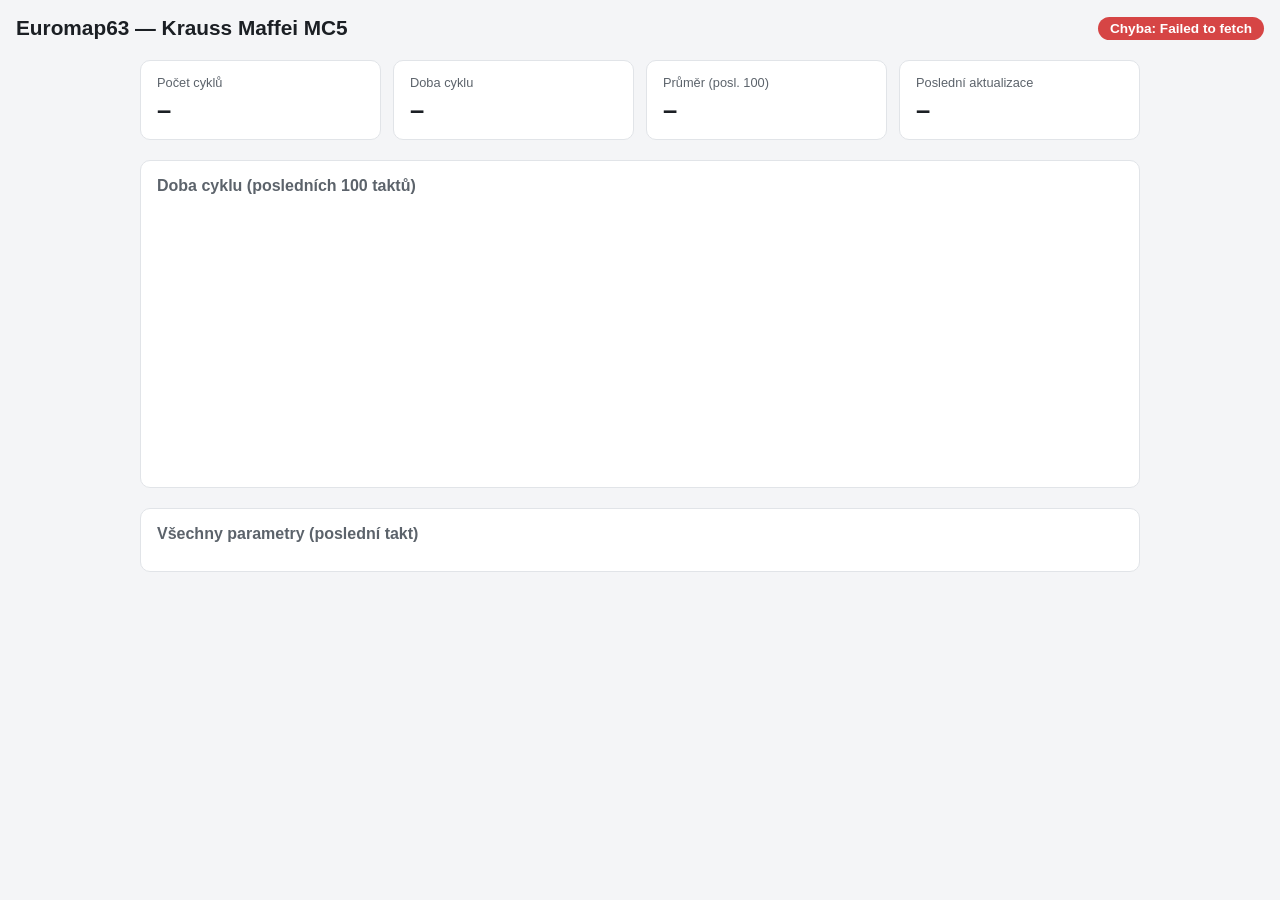
==== frontend/index.html @ ab3aee49 "Initial commit: Euromap63 data collection stack for KM MC5 FTP (pure-ftpd) + TimescaleDB + Python co" ====
<!doctype html>
<html lang="cs">
<head>
<meta charset="utf-8">
<meta name="viewport" content="width=device-width, initial-scale=1">
<title>Euromap63 — KM MC5</title>
<link rel="stylesheet" href="style.css">
</head>
<body>
  <header>
    <h1>Euromap63 — Krauss Maffei MC5</h1>
    <div id="status" class="status status--waiting">Připojuji…</div>
  </header>

  <main>
    <section class="cards" id="cards">
      <div class="card"><div class="card__label">Počet cyklů</div><div class="card__value" id="val-cycles">–</div></div>
      <div class="card"><div class="card__label">Doba cyklu</div><div class="card__value" id="val-cycletime">–</div></div>
      <div class="card"><div class="card__label">Průměr (posl. 100)</div><div class="card__value" id="val-avg">–</div></div>
      <div class="card"><div class="card__label">Poslední aktualizace</div><div class="card__value" id="val-updated">–</div></div>
    </section>

    <section class="chart-section">
      <h2>Doba cyklu (posledních <span id="chart-count">100</span> taktů)</h2>
      <canvas id="cycleChart" width="900" height="260"></canvas>
    </section>

    <section class="params">
      <h2>Všechny parametry (poslední takt)</h2>
      <table id="paramsTable"><tbody></tbody></table>
    </section>
  </main>

  <script src="config.js"></script>
  <script src="app.js"></script>
</body>
</html>
---- frontend/style.css ----
:root {
  --bg: #f4f5f7;
  --surface: #ffffff;
  --text: #1b1f24;
  --muted: #5c636b;
  --border: #e1e4e8;
  --accent: #2f6fed;
  --ok: #1f9d55;
  --warn: #e0a800;
  --err: #d64545;
}

@media (prefers-color-scheme: dark) {
  :root {
    --bg: #14161a;
    --surface: #1d2025;
    --text: #e8eaed;
    --muted: #9aa1a9;
    --border: #2b2f36;
    --accent: #5b8bf7;
  }
}

* { box-sizing: border-box; }

body {
  margin: 0;
  padding-block: 16px;
  padding-inline: 16px;
  background: var(--bg);
  color: var(--text);
  font-family: -apple-system, Segoe UI, Roboto, Helvetica, Arial, sans-serif;
}

header {
  display: flex;
  flex-wrap: wrap;
  align-items: center;
  justify-content: space-between;
  gap: 12px;
  margin-bottom: 20px;
}

h1 { font-size: 1.3rem; margin: 0; }
h2 { font-size: 1rem; color: var(--muted); margin: 0 0 12px; }

.status {
  padding: 4px 12px;
  border-radius: 999px;
  font-size: 0.85rem;
  font-weight: 600;
}
.status--waiting { background: var(--warn); color: #3a2c00; }
.status--ok { background: var(--ok); color: #fff; }
.status--err { background: var(--err); color: #fff; }

main {
  display: flex;
  flex-direction: column;
  gap: 20px;
  max-width: 1000px;
  margin: 0 auto;
}

.cards {
  display: grid;
  grid-template-columns: repeat(auto-fit, minmax(160px, 1fr));
  gap: 12px;
}

.card {
  background: var(--surface);
  border: 1px solid var(--border);
  border-radius: 10px;
  padding: 14px 16px;
}
.card__label { font-size: 0.8rem; color: var(--muted); margin-bottom: 6px; }
.card__value { font-size: 1.6rem; font-weight: 700; font-variant-numeric: tabular-nums; }

.chart-section, .params {
  background: var(--surface);
  border: 1px solid var(--border);
  border-radius: 10px;
  padding: 16px;
}

canvas { max-width: 100%; height: auto; }

table { width: 100%; border-collapse: collapse; font-size: 0.9rem; }
th, td {
  text-align: left;
  padding: 6px 8px;
  border-bottom: 1px solid var(--border);
}
th { color: var(--muted); font-weight: 600; }
td.num { font-variant-numeric: tabular-nums; text-align: right; }
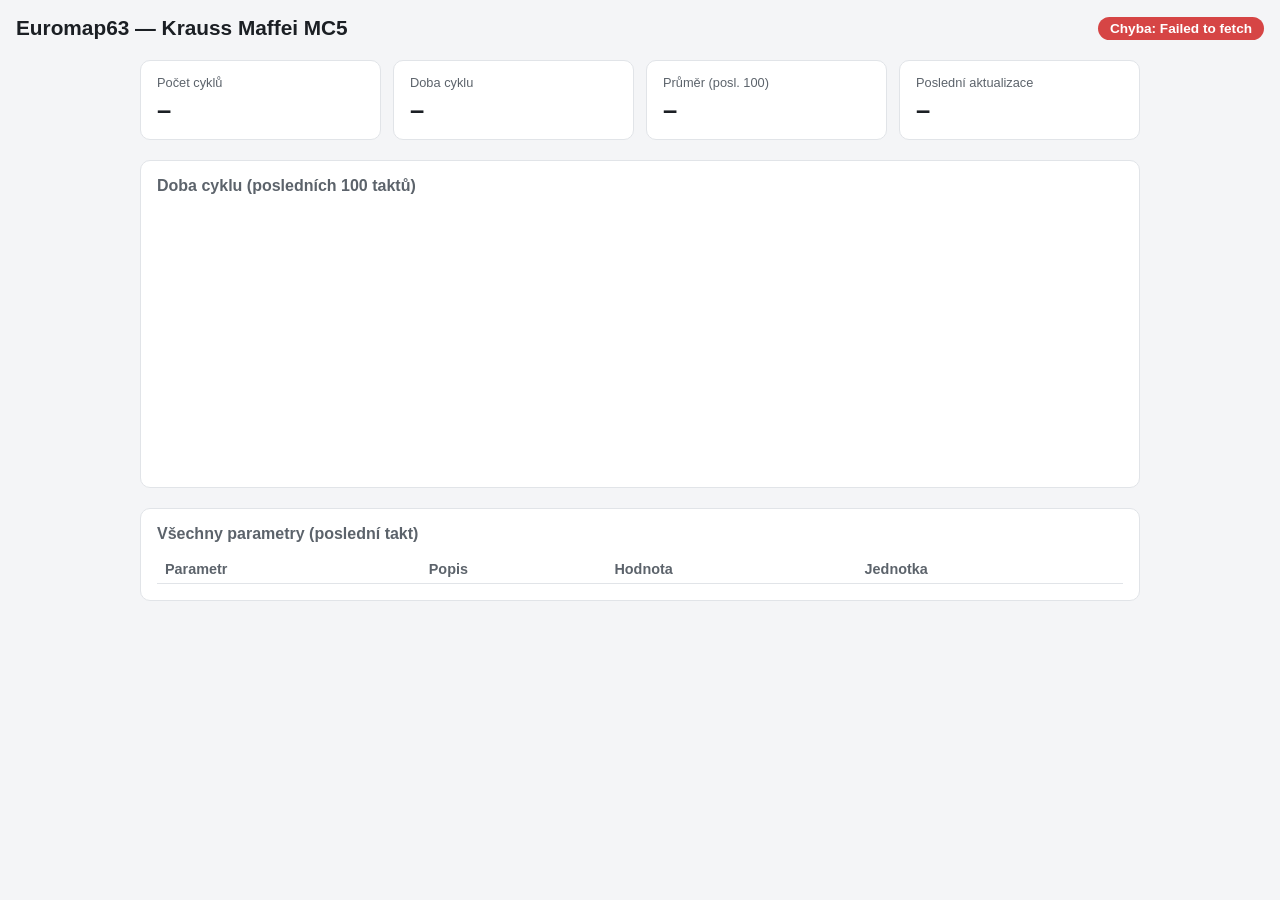
==== commit 53466699: "Add parameter descriptions/units table to dashboard Populates machine_parameters from the machine's " ====
--- a/frontend/index.html
+++ b/frontend/index.html
@@ -27,7 +27,12 @@
 
     <section class="params">
       <h2>Všechny parametry (poslední takt)</h2>
-      <table id="paramsTable"><tbody></tbody></table>
+      <table id="paramsTable">
+        <thead>
+          <tr><th>Parametr</th><th>Popis</th><th>Hodnota</th><th>Jednotka</th></tr>
+        </thead>
+        <tbody></tbody>
+      </table>
     </section>
   </main>
 
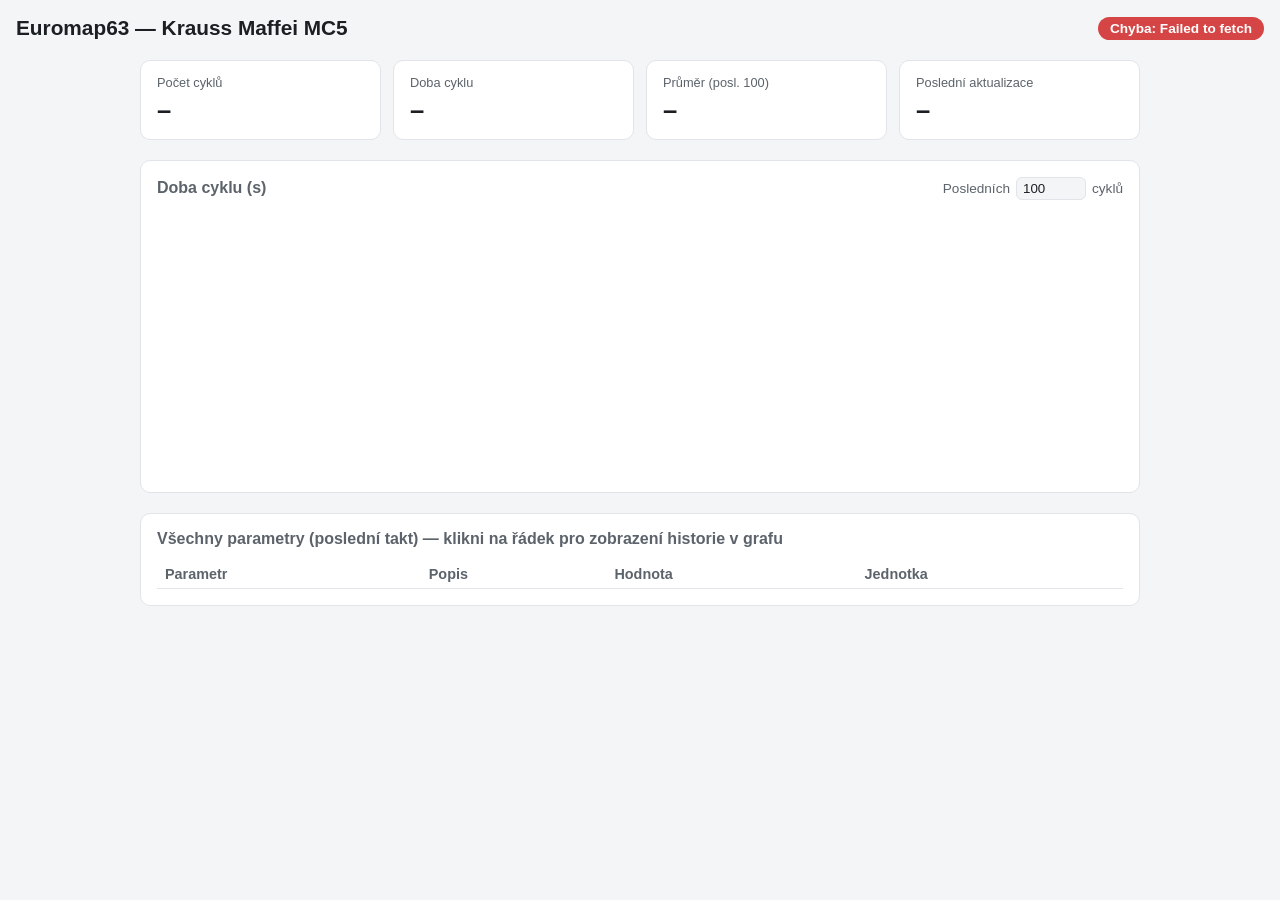
==== commit 534082fa: "Make dashboard chart dynamic per-parameter Clicking any row in the parameters table now switches the" ====
--- a/frontend/index.html
+++ b/frontend/index.html
@@ -21,12 +21,19 @@
     </section>
 
     <section class="chart-section">
-      <h2>Doba cyklu (posledních <span id="chart-count">100</span> taktů)</h2>
+      <div class="chart-header">
+        <h2 id="chart-title">Doba cyklu</h2>
+        <label class="chart-window">
+          Posledních
+          <input type="number" id="chart-limit-input" min="10" max="2000" step="10" value="100">
+          cyklů
+        </label>
+      </div>
       <canvas id="cycleChart" width="900" height="260"></canvas>
     </section>
 
     <section class="params">
-      <h2>Všechny parametry (poslední takt)</h2>
+      <h2>Všechny parametry (poslední takt) — klikni na řádek pro zobrazení historie v grafu</h2>
       <table id="paramsTable">
         <thead>
           <tr><th>Parametr</th><th>Popis</th><th>Hodnota</th><th>Jednotka</th></tr>
--- a/frontend/style.css
+++ b/frontend/style.css
@@ -94,3 +94,36 @@
 }
 th { color: var(--muted); font-weight: 600; }
 td.num { font-variant-numeric: tabular-nums; text-align: right; }
+
+#paramsTable tbody tr { cursor: pointer; }
+#paramsTable tbody tr:hover { background: color-mix(in srgb, var(--accent) 8%, transparent); }
+#paramsTable tbody tr.row--selected {
+  background: color-mix(in srgb, var(--accent) 16%, transparent);
+  font-weight: 600;
+}
+
+.chart-header {
+  display: flex;
+  flex-wrap: wrap;
+  align-items: baseline;
+  justify-content: space-between;
+  gap: 8px;
+  margin-bottom: 12px;
+}
+.chart-header h2 { margin: 0; }
+.chart-window {
+  font-size: 0.85rem;
+  color: var(--muted);
+  display: flex;
+  align-items: center;
+  gap: 6px;
+}
+.chart-window input {
+  width: 70px;
+  padding: 3px 6px;
+  border: 1px solid var(--border);
+  border-radius: 6px;
+  background: var(--bg);
+  color: var(--text);
+  font-variant-numeric: tabular-nums;
+}
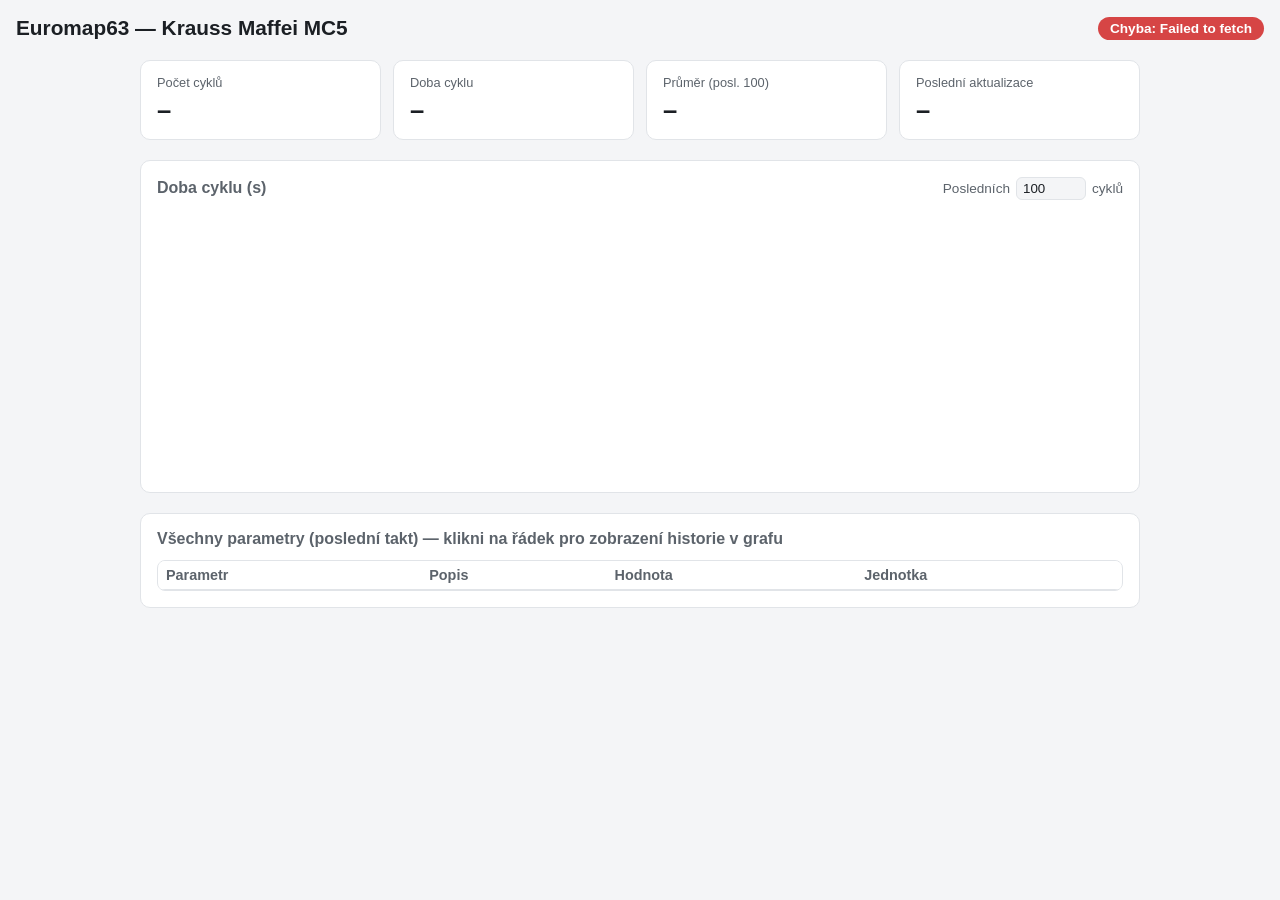
==== commit 3f746cfe: "Make parameters table scroll in its own box 60 parameters made the page too long to keep the chart i" ====
--- a/frontend/index.html
+++ b/frontend/index.html
@@ -34,12 +34,14 @@
 
     <section class="params">
       <h2>Všechny parametry (poslední takt) — klikni na řádek pro zobrazení historie v grafu</h2>
-      <table id="paramsTable">
-        <thead>
-          <tr><th>Parametr</th><th>Popis</th><th>Hodnota</th><th>Jednotka</th></tr>
-        </thead>
-        <tbody></tbody>
-      </table>
+      <div class="params-table-wrap">
+        <table id="paramsTable">
+          <thead>
+            <tr><th>Parametr</th><th>Popis</th><th>Hodnota</th><th>Jednotka</th></tr>
+          </thead>
+          <tbody></tbody>
+        </table>
+      </div>
     </section>
   </main>
 
--- a/frontend/style.css
+++ b/frontend/style.css
@@ -95,6 +95,20 @@
 th { color: var(--muted); font-weight: 600; }
 td.num { font-variant-numeric: tabular-nums; text-align: right; }
 
+.params-table-wrap {
+  max-height: 420px;
+  overflow-y: auto;
+  border: 1px solid var(--border);
+  border-radius: 8px;
+}
+.params-table-wrap table { border: none; }
+.params-table-wrap thead th {
+  position: sticky;
+  top: 0;
+  background: var(--surface);
+  box-shadow: 0 1px 0 var(--border);
+}
+
 #paramsTable tbody tr { cursor: pointer; }
 #paramsTable tbody tr:hover { background: color-mix(in srgb, var(--accent) 8%, transparent); }
 #paramsTable tbody tr.row--selected {
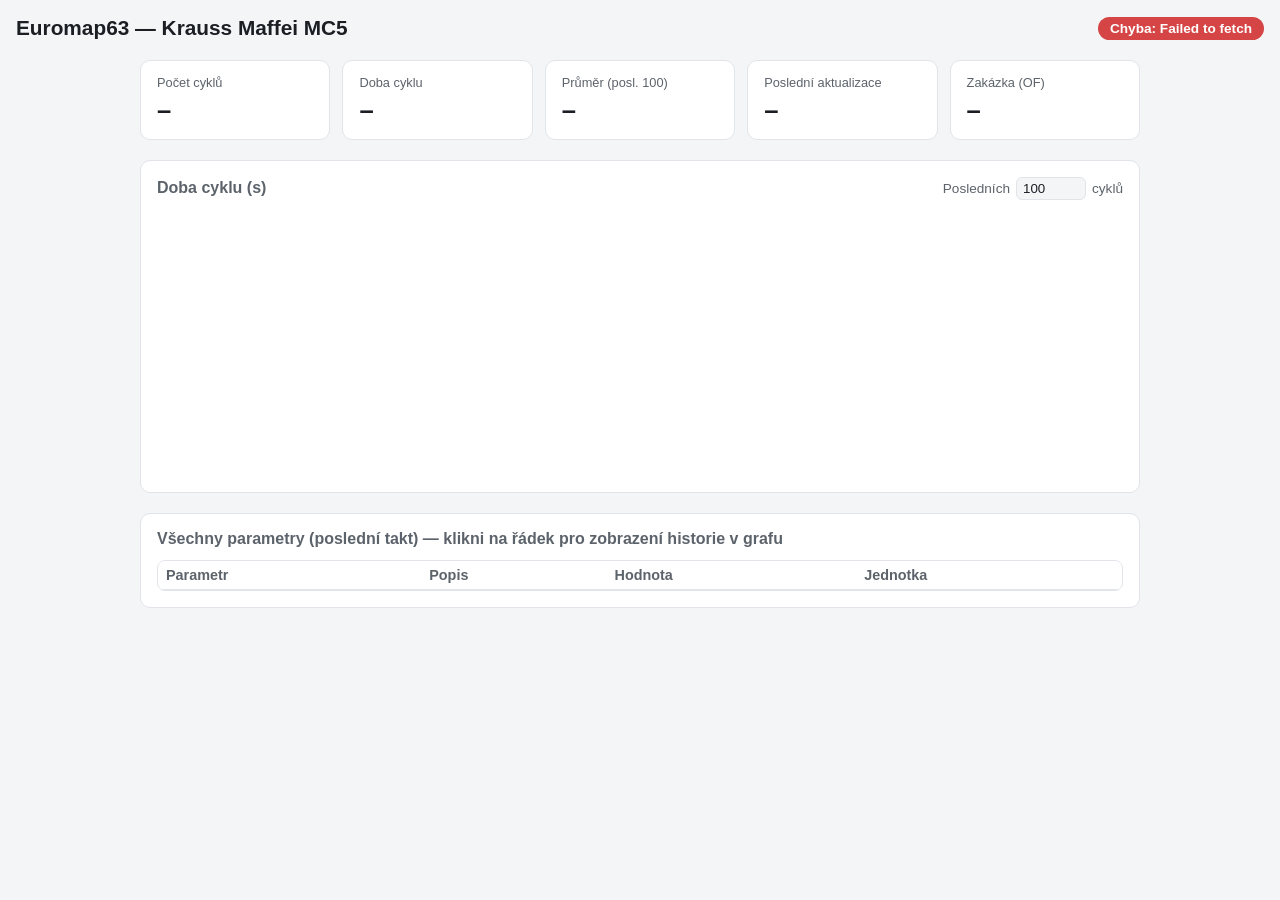
==== commit 61f17f71: "Add order (OF) traceability from Cyclades MES Collector now tags each stored cycle with the currentl" ====
--- a/frontend/index.html
+++ b/frontend/index.html
@@ -18,6 +18,7 @@
       <div class="card"><div class="card__label">Doba cyklu</div><div class="card__value" id="val-cycletime">–</div></div>
       <div class="card"><div class="card__label">Průměr (posl. 100)</div><div class="card__value" id="val-avg">–</div></div>
       <div class="card"><div class="card__label">Poslední aktualizace</div><div class="card__value" id="val-updated">–</div></div>
+      <div class="card"><div class="card__label">Zakázka (OF)</div><div class="card__value" id="val-order">–</div></div>
     </section>
 
     <section class="chart-section">
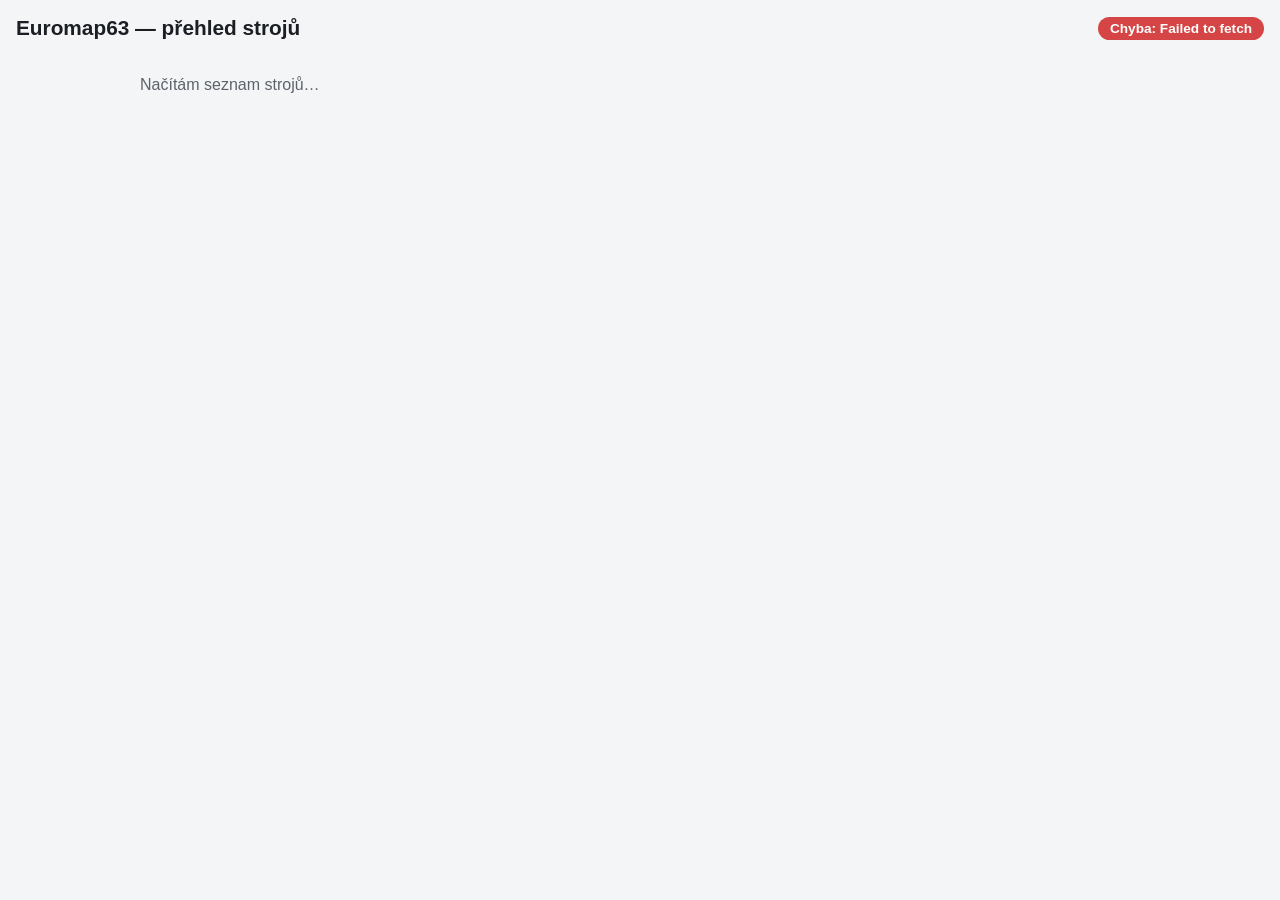
==== commit 83241cdb: "Phase 1: live hall view, WebSocket push, machine status from Cyclades - api: /api/machines/status (r" ====
--- a/frontend/index.html
+++ b/frontend/index.html
@@ -3,50 +3,22 @@
 <head>
 <meta charset="utf-8">
 <meta name="viewport" content="width=device-width, initial-scale=1">
-<title>Euromap63 — KM MC5</title>
+<title>Euromap63 — Hala</title>
 <link rel="stylesheet" href="style.css">
 </head>
 <body>
   <header>
-    <h1>Euromap63 — Krauss Maffei MC5</h1>
+    <h1>Euromap63 — přehled strojů</h1>
     <div id="status" class="status status--waiting">Připojuji…</div>
   </header>
 
   <main>
-    <section class="cards" id="cards">
-      <div class="card"><div class="card__label">Počet cyklů</div><div class="card__value" id="val-cycles">–</div></div>
-      <div class="card"><div class="card__label">Doba cyklu</div><div class="card__value" id="val-cycletime">–</div></div>
-      <div class="card"><div class="card__label">Průměr (posl. 100)</div><div class="card__value" id="val-avg">–</div></div>
-      <div class="card"><div class="card__label">Poslední aktualizace</div><div class="card__value" id="val-updated">–</div></div>
-      <div class="card"><div class="card__label">Zakázka (OF)</div><div class="card__value" id="val-order">–</div></div>
-    </section>
-
-    <section class="chart-section">
-      <div class="chart-header">
-        <h2 id="chart-title">Doba cyklu</h2>
-        <label class="chart-window">
-          Posledních
-          <input type="number" id="chart-limit-input" min="10" max="2000" step="10" value="100">
-          cyklů
-        </label>
-      </div>
-      <canvas id="cycleChart" width="900" height="260"></canvas>
-    </section>
-
-    <section class="params">
-      <h2>Všechny parametry (poslední takt) — klikni na řádek pro zobrazení historie v grafu</h2>
-      <div class="params-table-wrap">
-        <table id="paramsTable">
-          <thead>
-            <tr><th>Parametr</th><th>Popis</th><th>Hodnota</th><th>Jednotka</th></tr>
-          </thead>
-          <tbody></tbody>
-        </table>
-      </div>
+    <section class="machine-grid" id="machineGrid">
+      <p class="muted">Načítám seznam strojů…</p>
     </section>
   </main>
 
   <script src="config.js"></script>
-  <script src="app.js"></script>
+  <script src="hala.js"></script>
 </body>
 </html>
--- a/frontend/style.css
+++ b/frontend/style.css
@@ -141,3 +141,65 @@
   color: var(--text);
   font-variant-numeric: tabular-nums;
 }
+
+.header-title {
+  display: flex;
+  align-items: center;
+  gap: 12px;
+}
+.back-link {
+  color: var(--accent);
+  text-decoration: none;
+  font-size: 0.9rem;
+  white-space: nowrap;
+}
+.back-link:hover { text-decoration: underline; }
+
+.muted { color: var(--muted); }
+
+.machine-grid {
+  display: grid;
+  grid-template-columns: repeat(auto-fill, minmax(240px, 1fr));
+  gap: 14px;
+  max-width: 1200px;
+  margin: 0 auto;
+  width: 100%;
+}
+
+.machine-card {
+  display: block;
+  background: var(--surface);
+  border: 1px solid var(--border);
+  border-left: 6px solid var(--muted);
+  border-radius: 10px;
+  padding: 14px 16px;
+  text-decoration: none;
+  color: var(--text);
+  transition: transform 0.1s ease;
+}
+.machine-card:hover { transform: translateY(-1px); }
+
+.machine-card.state--bezi { border-left-color: var(--ok); }
+.machine-card.state--stoji { border-left-color: var(--warn); }
+.machine-card.state--bez_zakazky { border-left-color: var(--muted); }
+.machine-card.state--neznamo { border-left-color: var(--err); }
+
+.machine-card__head {
+  display: flex;
+  justify-content: space-between;
+  align-items: baseline;
+  margin-bottom: 10px;
+}
+.machine-card__name { font-weight: 700; font-size: 1.05rem; }
+.machine-card__state { font-size: 0.8rem; color: var(--muted); font-weight: 600; }
+.state--bezi .machine-card__state { color: var(--ok); }
+.state--stoji .machine-card__state { color: var(--warn); }
+
+.machine-card__body {
+  display: grid;
+  grid-template-columns: 1fr 1fr;
+  gap: 8px;
+}
+.machine-card__metric { display: flex; flex-direction: column; }
+.mc-label { font-size: 0.72rem; color: var(--muted); }
+.mc-value { font-size: 1.1rem; font-weight: 600; font-variant-numeric: tabular-nums; }
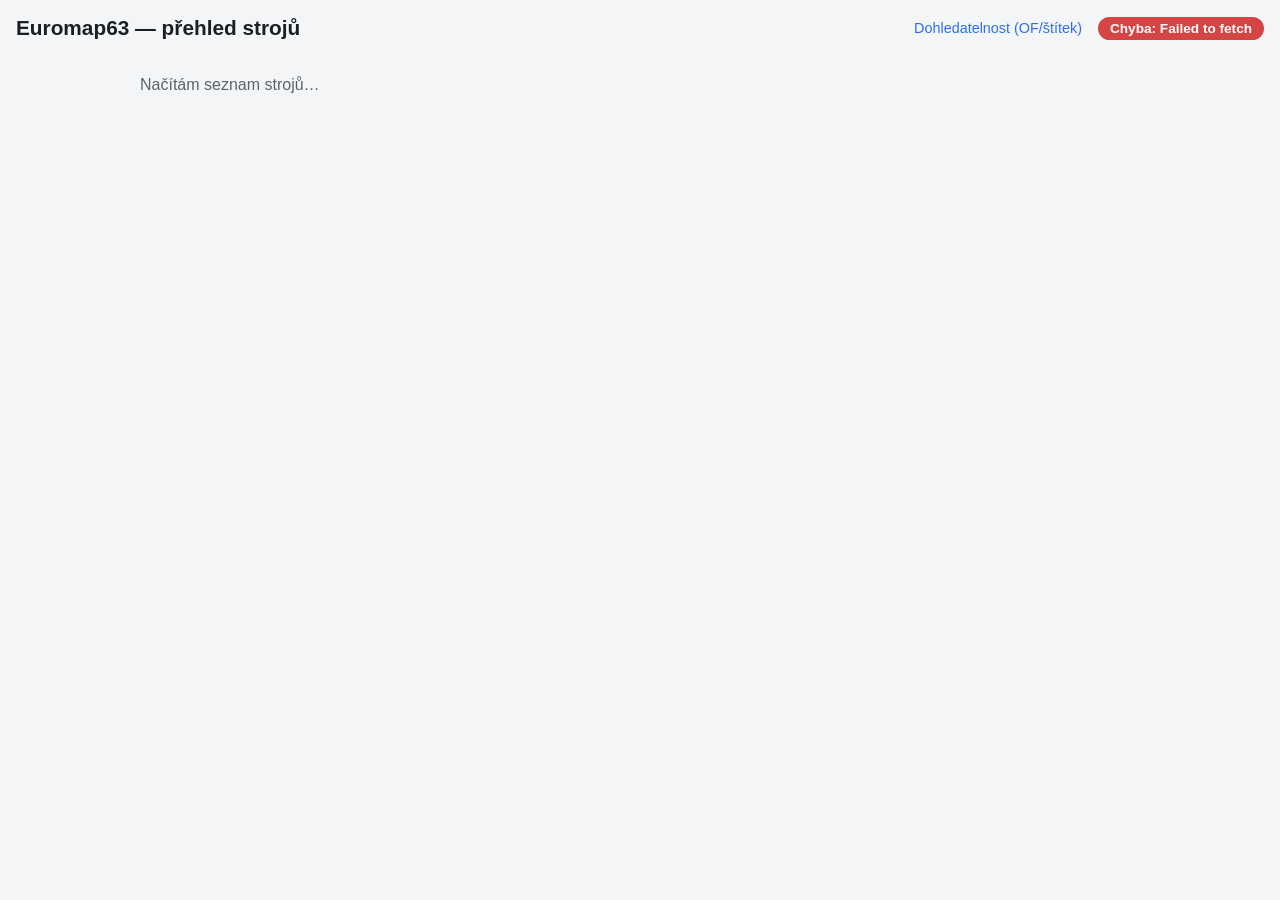
==== commit 64949f1e: "Add traceability search page (order/label -> cycles) New hledat.html/hledat.js: enter an order numbe" ====
--- a/frontend/index.html
+++ b/frontend/index.html
@@ -9,7 +9,10 @@
 <body>
   <header>
     <h1>Euromap63 — přehled strojů</h1>
-    <div id="status" class="status status--waiting">Připojuji…</div>
+    <div class="header-right">
+      <a href="hledat.html" class="nav-link">Dohledatelnost (OF/štítek)</a>
+      <div id="status" class="status status--waiting">Připojuji…</div>
+    </div>
   </header>
 
   <main>
--- a/frontend/style.css
+++ b/frontend/style.css
@@ -147,6 +147,11 @@
   align-items: center;
   gap: 12px;
 }
+.header-right {
+  display: flex;
+  align-items: center;
+  gap: 16px;
+}
 .back-link {
   color: var(--accent);
   text-decoration: none;
@@ -203,3 +208,63 @@
 .machine-card__metric { display: flex; flex-direction: column; }
 .mc-label { font-size: 0.72rem; color: var(--muted); }
 .mc-value { font-size: 1.1rem; font-weight: 600; font-variant-numeric: tabular-nums; }
+
+.nav-link {
+  color: var(--accent);
+  text-decoration: none;
+  font-size: 0.9rem;
+  white-space: nowrap;
+}
+.nav-link:hover { text-decoration: underline; }
+
+.search-box {
+  background: var(--surface);
+  border: 1px solid var(--border);
+  border-radius: 10px;
+  padding: 16px;
+  max-width: 1000px;
+  margin: 0 auto;
+  width: 100%;
+}
+.search-mode {
+  display: flex;
+  gap: 20px;
+  margin-bottom: 12px;
+  font-size: 0.9rem;
+}
+.search-row { display: flex; gap: 8px; flex-wrap: wrap; }
+.search-row input[type="text"] {
+  flex: 1;
+  min-width: 200px;
+  padding: 8px 10px;
+  border: 1px solid var(--border);
+  border-radius: 6px;
+  background: var(--bg);
+  color: var(--text);
+  font-size: 1rem;
+}
+.search-row button {
+  padding: 8px 18px;
+  border: none;
+  border-radius: 6px;
+  background: var(--accent);
+  color: #fff;
+  font-size: 1rem;
+  font-weight: 600;
+  cursor: pointer;
+}
+.search-row button:hover { opacity: 0.9; }
+
+.result-summary {
+  max-width: 1000px;
+  margin: 0 auto;
+  width: 100%;
+  padding: 10px 16px;
+  border-radius: 8px;
+  font-size: 0.9rem;
+}
+.result-summary--ok { background: color-mix(in srgb, var(--ok) 15%, transparent); }
+.result-summary--err { background: color-mix(in srgb, var(--err) 15%, transparent); }
+
+#resultTable tbody tr { cursor: pointer; }
+#resultTable tbody tr:hover { background: color-mix(in srgb, var(--accent) 8%, transparent); }
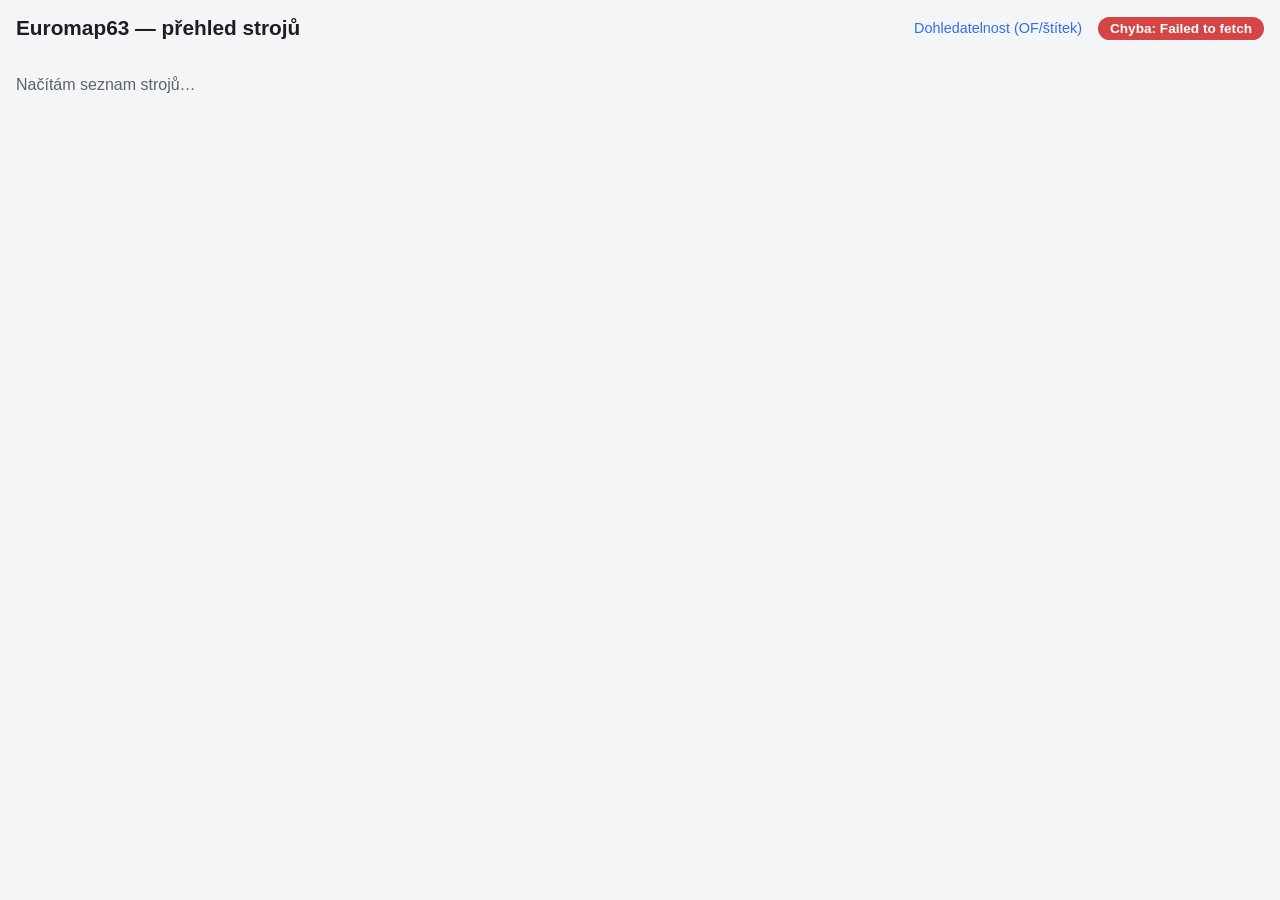
==== commit ce88e721: "Stop hala dashboard from live-querying Cyclades on every request /api/machines/status previously ope" ====
--- a/frontend/index.html
+++ b/frontend/index.html
@@ -15,7 +15,7 @@
     </div>
   </header>
 
-  <main>
+  <main class="main--wide">
     <section class="machine-grid" id="machineGrid">
       <p class="muted">Načítám seznam strojů…</p>
     </section>
--- a/frontend/style.css
+++ b/frontend/style.css
@@ -8,6 +8,16 @@
   --ok: #1f9d55;
   --warn: #e0a800;
   --err: #d64545;
+  /* Kategoricka paleta pro duvody prostoju (fixni poradi, validovano
+     scripts/validate_palette.js - CVD/kontrast OK v obou rezimech). */
+  --series-1: #2a78d6;
+  --series-2: #eb6834;
+  --series-3: #1baf7a;
+  --series-4: #eda100;
+  --series-5: #e87ba4;
+  --series-6: #008300;
+  --series-7: #4a3aa7;
+  --series-8: #e34948;
 }
 
 @media (prefers-color-scheme: dark) {
@@ -18,6 +28,14 @@
     --muted: #9aa1a9;
     --border: #2b2f36;
     --accent: #5b8bf7;
+    --series-1: #3987e5;
+    --series-2: #d95926;
+    --series-3: #199e70;
+    --series-4: #c98500;
+    --series-5: #d55181;
+    --series-6: #008300;
+    --series-7: #9085e9;
+    --series-8: #e66767;
   }
 }
 
@@ -58,9 +76,54 @@
   display: flex;
   flex-direction: column;
   gap: 20px;
-  max-width: 1000px;
+  max-width: 1600px;
   margin: 0 auto;
 }
+
+/* Hala dashboard chce vyuzit celou sirku sirokouhleho monitoru (vic
+   sloupcu karet = min radku = vic karet najednou bez scrollovani). */
+main.main--wide { max-width: none; }
+
+.content-grid {
+  display: flex;
+  flex-direction: column;
+  gap: 20px;
+}
+
+/* Na sirokych obrazovkach jdou graf a tabulka parametru vedle sebe,
+   misto pod sebou - setri to vertikalni prostor, ktery zabiraly
+   karty nahore, kdyz bylo vsechno vecpane do uzkeho sloupce. */
+@media (min-width: 1100px) {
+  .content-grid {
+    display: grid;
+    grid-template-columns: minmax(0, 1.3fr) minmax(0, 1fr);
+    align-items: start;
+  }
+  /* Sekce s vyberem parametru + grafy je prilis siroka na to, aby dobre
+     obstala vedle tabulky vsech parametru ve druhem sloupci - roztahne
+     se pres celou sirku, tabulka jde pod ni. */
+  .chart-section--wide {
+    grid-column: 1 / -1;
+  }
+}
+
+.machine-info {
+  display: flex;
+  flex-wrap: wrap;
+  gap: 8px;
+}
+.info-chip {
+  display: flex;
+  align-items: baseline;
+  gap: 6px;
+  background: var(--surface);
+  border: 1px solid var(--border);
+  border-radius: 999px;
+  padding: 4px 12px;
+  font-size: 0.85rem;
+}
+.info-chip__label { color: var(--muted); }
+.info-chip__value { font-weight: 600; }
 
 .cards {
   display: grid;
@@ -76,6 +139,8 @@
 }
 .card__label { font-size: 0.8rem; color: var(--muted); margin-bottom: 6px; }
 .card__value { font-size: 1.6rem; font-weight: 700; font-variant-numeric: tabular-nums; }
+.card__value--small { font-size: 1rem; font-variant-numeric: normal; line-height: 1.3; }
+.card__value--danger { color: var(--err); }
 
 .chart-section, .params {
   background: var(--surface);
@@ -86,12 +151,46 @@
 
 canvas { max-width: 100%; height: auto; }
 
-table { width: 100%; border-collapse: collapse; font-size: 0.9rem; }
+.params-header {
+  display: flex;
+  flex-wrap: wrap;
+  align-items: center;
+  justify-content: space-between;
+  gap: 8px;
+  margin-bottom: 12px;
+}
+.params-header h2 { margin: 0; }
+.param-filter {
+  padding: 6px 10px;
+  border: 1px solid var(--border);
+  border-radius: 6px;
+  background: var(--bg);
+  color: var(--text);
+  font-size: 0.9rem;
+  min-width: 200px;
+}
+
+table { width: 100%; border-collapse: collapse; font-size: 0.9rem; table-layout: fixed; }
 th, td {
   text-align: left;
   padding: 6px 8px;
   border-bottom: 1px solid var(--border);
 }
+td.truncate {
+  max-width: 0;
+  overflow: hidden;
+  text-overflow: ellipsis;
+  white-space: nowrap;
+  cursor: help;
+}
+#paramsTable th:nth-child(1), #paramsTable td:nth-child(1),
+#detailTable th:nth-child(1), #detailTable td:nth-child(1) { width: 18%; }
+#paramsTable th:nth-child(2), #paramsTable td:nth-child(2),
+#detailTable th:nth-child(2), #detailTable td:nth-child(2) { width: 52%; }
+#paramsTable th:nth-child(3), #paramsTable td:nth-child(3),
+#detailTable th:nth-child(3), #detailTable td:nth-child(3) { width: 18%; }
+#paramsTable th:nth-child(4), #paramsTable td:nth-child(4),
+#detailTable th:nth-child(4), #detailTable td:nth-child(4) { width: 12%; }
 th { color: var(--muted); font-weight: 600; }
 td.num { font-variant-numeric: tabular-nums; text-align: right; }
 
@@ -142,6 +241,250 @@
   font-variant-numeric: tabular-nums;
 }
 
+.chart-reset-btn {
+  font-size: 0.8rem;
+  padding: 4px 10px;
+  border: 1px solid var(--border);
+  border-radius: 6px;
+  background: var(--bg);
+  color: var(--text);
+  cursor: pointer;
+}
+.chart-reset-btn:hover { background: var(--border); }
+
+.range-bar {
+  display: flex;
+  flex-wrap: wrap;
+  align-items: center;
+  gap: 12px;
+  margin-bottom: 12px;
+}
+
+.range-presets {
+  display: flex;
+  flex-wrap: wrap;
+  gap: 4px;
+}
+.range-presets button {
+  font-size: 0.8rem;
+  padding: 4px 10px;
+  border: 1px solid var(--border);
+  border-radius: 999px;
+  background: var(--bg);
+  color: var(--text);
+  cursor: pointer;
+}
+.range-presets button:hover { background: var(--border); }
+.range-presets button.active {
+  background: var(--accent);
+  border-color: var(--accent);
+  color: #fff;
+}
+
+.range-custom {
+  display: flex;
+  align-items: center;
+  gap: 6px;
+  font-size: 0.85rem;
+  color: var(--muted);
+  flex-wrap: wrap;
+}
+.range-custom input[type="datetime-local"] {
+  padding: 3px 6px;
+  border: 1px solid var(--border);
+  border-radius: 6px;
+  background: var(--bg);
+  color: var(--text);
+  font-size: 0.85rem;
+}
+.range-custom button {
+  font-size: 0.8rem;
+  padding: 4px 10px;
+  border: 1px solid var(--border);
+  border-radius: 6px;
+  background: var(--accent);
+  color: #fff;
+  cursor: pointer;
+}
+
+.pair-toggle {
+  font-size: 0.8rem;
+  color: var(--muted);
+  display: flex;
+  align-items: center;
+  gap: 6px;
+  cursor: pointer;
+  white-space: nowrap;
+}
+.pair-toggle input { accent-color: var(--accent); cursor: pointer; }
+
+.picker-layout {
+  display: grid;
+  grid-template-columns: 240px 1fr;
+  gap: 16px;
+  align-items: start;
+}
+@media (max-width: 780px) {
+  .picker-layout { grid-template-columns: 1fr; }
+}
+
+.picker {
+  background: var(--bg);
+  border: 1px solid var(--border);
+  border-radius: 8px;
+  padding: 4px;
+  max-height: 640px;
+  overflow-y: auto;
+  align-self: start;
+}
+.picker-cat { padding: 8px 8px 2px; }
+.picker-cat__title {
+  font-size: 0.7rem;
+  text-transform: uppercase;
+  letter-spacing: 0.05em;
+  color: var(--muted);
+  font-weight: 600;
+  margin: 4px 0;
+}
+.picker-row {
+  display: flex;
+  align-items: center;
+  gap: 7px;
+  padding: 4px 5px;
+  border-radius: 6px;
+  cursor: pointer;
+}
+.picker-row:hover { background: color-mix(in srgb, var(--accent) 8%, transparent); }
+.picker-row input { accent-color: var(--accent); cursor: pointer; flex-shrink: 0; }
+.picker-row__swatch { width: 8px; height: 8px; border-radius: 50%; flex-shrink: 0; background: var(--border); }
+.picker-row.checked .picker-row__swatch { background: var(--row-color, var(--accent)); }
+.picker-row__label { flex: 1; font-size: 0.78rem; line-height: 1.25; }
+.picker-row__value {
+  font-size: 0.72rem;
+  color: var(--muted);
+  font-variant-numeric: tabular-nums;
+  white-space: nowrap;
+}
+
+.charts { display: flex; flex-direction: column; gap: 10px; }
+.chart-card {
+  border: 1px solid var(--border);
+  border-radius: 8px;
+  padding: 8px 10px 4px;
+}
+.chart-card__head {
+  display: flex;
+  flex-wrap: wrap;
+  justify-content: space-between;
+  align-items: baseline;
+  gap: 4px 10px;
+  margin-bottom: 2px;
+  font-size: 0.82rem;
+}
+.chart-card__title-group { display: flex; align-items: center; gap: 6px; }
+.chart-card__title { font-weight: 600; }
+.chart-card__drag { cursor: grab; color: var(--muted); user-select: none; line-height: 1; }
+.chart-card__drag:active { cursor: grabbing; }
+.chart-card--dragging { opacity: 0.4; }
+.chart-card__now { color: var(--muted); font-variant-numeric: tabular-nums; text-align: right; }
+.chart-card__now b { color: var(--text); }
+.chart-card__mini { height: 140px; }
+.chart-empty {
+  padding: 36px 16px;
+  text-align: center;
+  color: var(--muted);
+  font-size: 0.85rem;
+  border: 1px dashed var(--border);
+  border-radius: 8px;
+}
+
+.downtime-section { margin-top: 14px; }
+.downtime-header {
+  display: flex;
+  justify-content: space-between;
+  align-items: baseline;
+  margin-bottom: 6px;
+}
+.downtime-header h2 { margin: 0; }
+.downtime-summary { font-size: 0.8rem; color: var(--muted); }
+.downtime-track {
+  position: relative;
+  height: 28px;
+  background: color-mix(in srgb, var(--ok) 10%, transparent);
+  border: 1px solid var(--border);
+  border-radius: 6px;
+  overflow: hidden;
+}
+/* Leva/prava hranice se nastavuji z JS (viz syncDowntimePlotArea) tak, aby
+   presne odpovidaly plotovaci ploche uPlot grafu nad timto pruhem (ktera
+   zacina az za osou Y, ne na levem okraji kontejneru). Bez tohohle by se
+   sloupce prostoju vizualne rozjizdely od grafu pri zoomu/panu i pri
+   zmene sirky okna. */
+.downtime-plot-area {
+  position: absolute;
+  top: 0;
+  bottom: 0;
+  left: 0;
+  width: 100%;
+}
+.downtime-bar {
+  position: absolute;
+  top: 2px;
+  bottom: 2px;
+  background: var(--muted);
+  cursor: pointer;
+  min-width: 2px;
+  border-radius: 3px;
+  outline: 2px solid var(--surface);
+  outline-offset: -1px;
+}
+.downtime-bar:hover { filter: brightness(1.2); }
+
+.downtime-tooltip {
+  position: fixed;
+  z-index: 1000;
+  background: var(--text);
+  color: var(--bg);
+  padding: 6px 10px;
+  border-radius: 6px;
+  font-size: 0.8rem;
+  line-height: 1.4;
+  pointer-events: none;
+  box-shadow: 0 2px 8px rgba(0, 0, 0, 0.25);
+  max-width: 280px;
+}
+
+.downtime-legend {
+  display: flex;
+  flex-wrap: wrap;
+  gap: 4px 14px;
+  margin-top: 8px;
+  font-size: 0.78rem;
+  color: var(--text);
+}
+.downtime-legend__item {
+  display: inline-flex;
+  align-items: center;
+  gap: 6px;
+}
+.downtime-legend__swatch {
+  width: 10px;
+  height: 10px;
+  border-radius: 3px;
+  flex-shrink: 0;
+}
+.downtime-legend__duration { color: var(--muted); }
+.chart-card__mini .uplot { width: 100% !important; }
+.chart-card__mini .u-wrap { cursor: grab; }
+.chart-card__mini .u-wrap:active { cursor: grabbing; }
+
+/* uPlot vykresluje vlastni popisky/legendu barvou z inherited "color" -
+   nastavime ji dle tematu, protoze knihovni CSS ma jen cerne/sede default. */
+.uplot { color: var(--text); }
+.u-legend { color: var(--text); font-size: 0.8rem; }
+.u-legend th { color: var(--muted); }
+.u-title { color: var(--text); }
+
 .header-title {
   display: flex;
   align-items: center;
@@ -162,12 +505,14 @@
 
 .muted { color: var(--muted); }
 
+/* Zadny max-width - na sirokouhlem monitoru se ma vyuzit cela sirka
+   (viz pozadavek "20 karet na jednu FHD stranku"). auto-fill + minmax
+   samo od sebe preskladava sloupce pri zmene sirky okna (zadny JS
+   potreba). */
 .machine-grid {
   display: grid;
-  grid-template-columns: repeat(auto-fill, minmax(240px, 1fr));
-  gap: 14px;
-  max-width: 1200px;
-  margin: 0 auto;
+  grid-template-columns: repeat(auto-fill, minmax(190px, 1fr));
+  gap: 10px;
   width: 100%;
 }
 
@@ -175,9 +520,9 @@
   display: block;
   background: var(--surface);
   border: 1px solid var(--border);
-  border-left: 6px solid var(--muted);
-  border-radius: 10px;
-  padding: 14px 16px;
+  border-left: 5px solid var(--muted);
+  border-radius: 8px;
+  padding: 8px 10px;
   text-decoration: none;
   color: var(--text);
   transition: transform 0.1s ease;
@@ -189,25 +534,77 @@
 .machine-card.state--bez_zakazky { border-left-color: var(--muted); }
 .machine-card.state--neznamo { border-left-color: var(--err); }
 
+.state-badge {
+  display: inline-flex;
+  align-items: center;
+  gap: 6px;
+  padding: 4px 12px;
+  border-radius: 999px;
+  font-size: 0.85rem;
+  font-weight: 600;
+  background: color-mix(in srgb, var(--muted) 18%, transparent);
+  color: var(--muted);
+}
+.state-badge::before {
+  content: "";
+  width: 8px;
+  height: 8px;
+  border-radius: 50%;
+  background: currentColor;
+}
+.state-badge--bezi { background: color-mix(in srgb, var(--ok) 18%, transparent); color: var(--ok); }
+.state-badge--stoji { background: color-mix(in srgb, var(--warn) 18%, transparent); color: var(--warn); }
+.state-badge--bez_zakazky { background: color-mix(in srgb, var(--muted) 18%, transparent); color: var(--muted); }
+.state-badge--neznamo { background: color-mix(in srgb, var(--err) 18%, transparent); color: var(--err); }
+
+.info-chip--downtime {
+  background: color-mix(in srgb, var(--warn) 15%, transparent);
+  border-color: var(--warn);
+}
+.info-chip--downtime .info-chip__label { color: var(--warn); }
+
 .machine-card__head {
   display: flex;
   justify-content: space-between;
   align-items: baseline;
-  margin-bottom: 10px;
-}
-.machine-card__name { font-weight: 700; font-size: 1.05rem; }
-.machine-card__state { font-size: 0.8rem; color: var(--muted); font-weight: 600; }
+  gap: 6px;
+  margin-bottom: 4px;
+}
+.machine-card__name { font-weight: 700; font-size: 1.1rem; white-space: nowrap; overflow: hidden; text-overflow: ellipsis; }
+.machine-card__state { font-size: 0.68rem; color: var(--muted); font-weight: 600; white-space: nowrap; }
 .state--bezi .machine-card__state { color: var(--ok); }
 .state--stoji .machine-card__state { color: var(--warn); }
 
-.machine-card__body {
-  display: grid;
-  grid-template-columns: 1fr 1fr;
-  gap: 8px;
-}
-.machine-card__metric { display: flex; flex-direction: column; }
-.mc-label { font-size: 0.72rem; color: var(--muted); }
-.mc-value { font-size: 1.1rem; font-weight: 600; font-variant-numeric: tabular-nums; }
+/* Jeden radek na polozku - zkusil jsem drive 2-sloupcou mrizku (spárovane
+   kratke polozky vedle sebe), ale u cisel jako cisla stitku/zakazky (8-9
+   znaku) v poloviny sirky karty orezavala hodnotu na "20588..." misto
+   aby byla citelna. Kratke popisky (WO/CT/Zmetk./Posl. st./Dalsi st.)
+   samy o sobe kartu dost zhusti i po jedne na radek - 20 karet se na FHD
+   stranku porad vejde s velkou rezervou. Chybejici polozky se v JS vubec
+   nevykresli (setri misto hlavne u 19 stroju bez vlastniho EUROMAP63
+   cyklove sberu). */
+.machine-card__body { display: flex; flex-direction: column; gap: 1px; }
+.mc-row {
+  display: flex;
+  justify-content: space-between;
+  align-items: baseline;
+  gap: 6px;
+  font-size: 0.72rem;
+  line-height: 1.5;
+  min-width: 0;
+}
+.mc-row .mc-label { flex-shrink: 0; color: var(--muted); }
+.mc-row .mc-value {
+  font-weight: 600;
+  font-variant-numeric: tabular-nums;
+  text-align: right;
+  overflow: hidden;
+  text-overflow: ellipsis;
+  white-space: nowrap;
+  min-width: 0;
+}
+.mc-row .mc-value--reason { color: var(--warn); font-variant-numeric: normal; }
+.mc-row .mc-value--danger { color: var(--err); }
 
 .nav-link {
   color: var(--accent);
